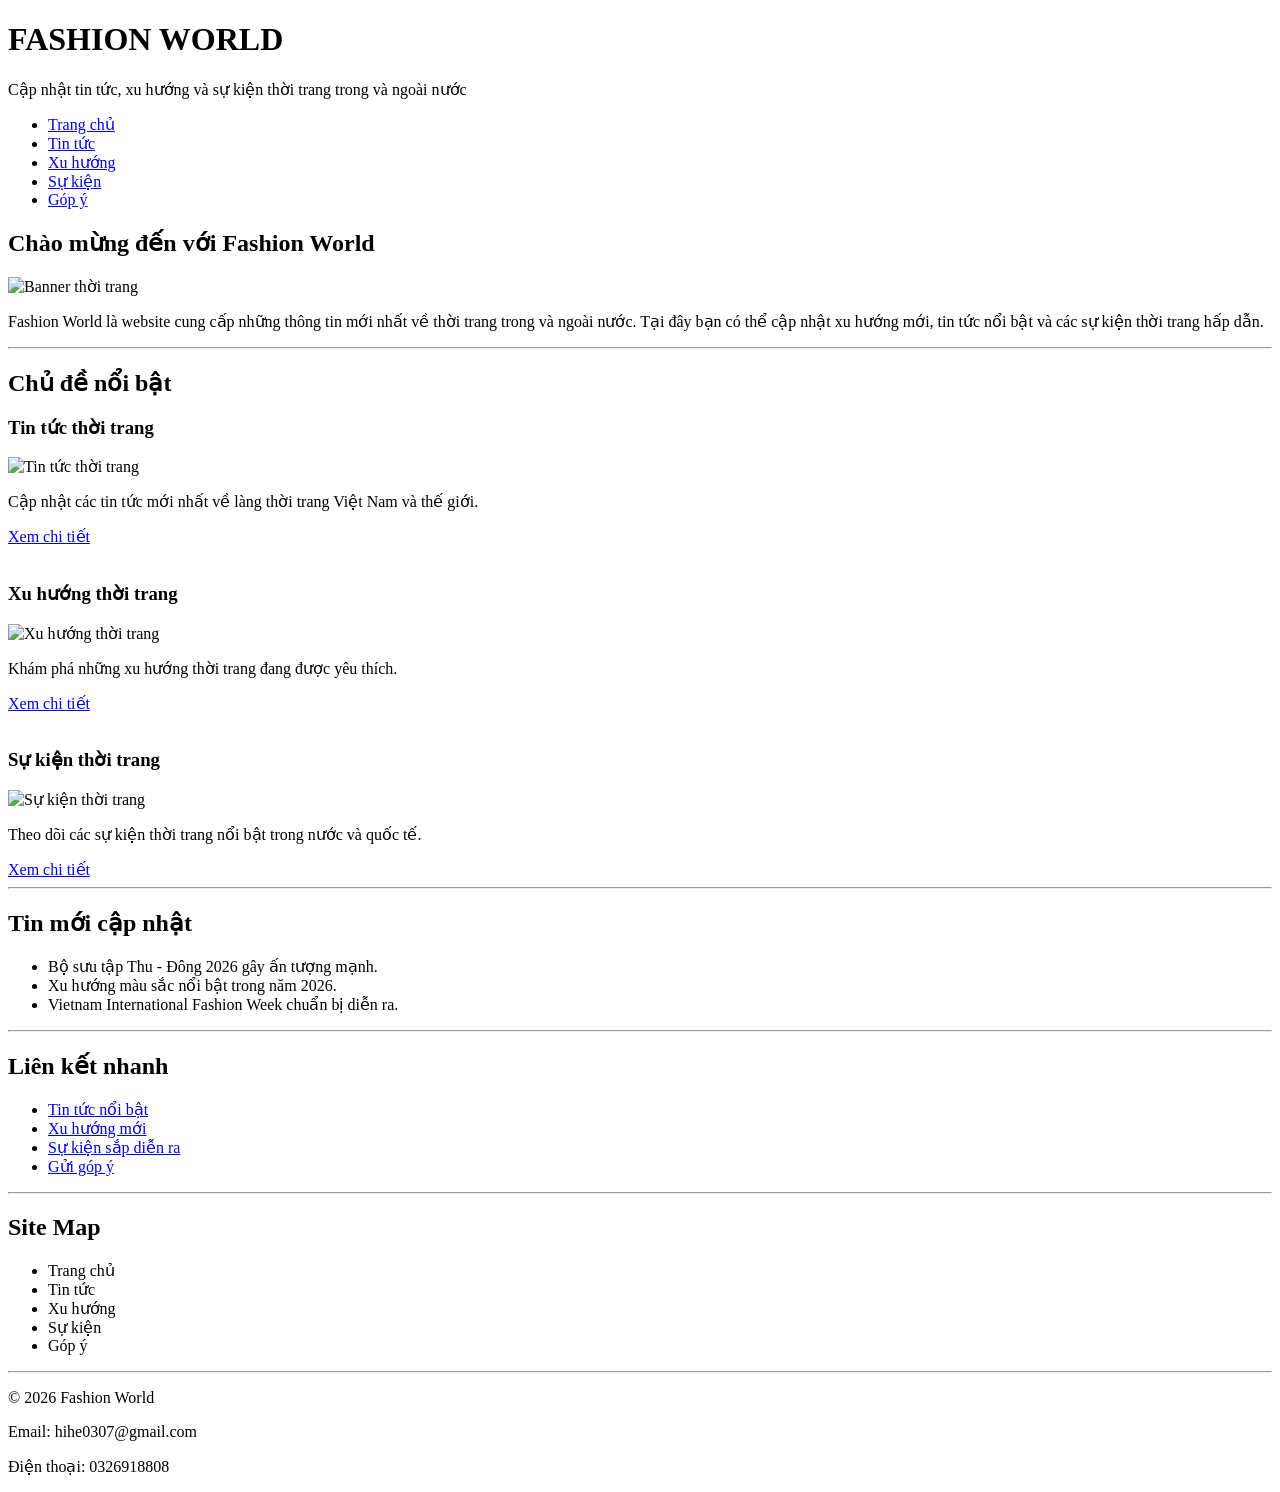
==== html/index.html @ 903ea50d "Create index.html" ====
<!DOCTYPE html>
<html lang="vi">
<head>
    <meta charset="UTF-8">
    <meta name="viewport" content="width=device-width, initial-scale=1.0">
    <title>Website Thời Trang</title>
</head>

<body>

    <!-- HEADER -->
    <header>

        <h1>FASHION WORLD</h1>
        <p>Cập nhật tin tức, xu hướng và sự kiện thời trang trong và ngoài nước</p>

    </header>

    <!-- MENU -->
    <nav>

        <ul>
            <li><a href="index.html">Trang chủ</a></li>
            <li><a href="news.html">Tin tức</a></li>
            <li><a href="trend.html">Xu hướng</a></li>
            <li><a href="event.html">Sự kiện</a></li>
            <li><a href="contact.html">Góp ý</a></li>
        </ul>

    </nav>

    <!-- NỘI DUNG CHÍNH -->
    <main>

        <!-- Banner -->
        <section>

            <h2>Chào mừng đến với Fashion World</h2>

            <img src="images/banner.jpg" alt="Banner thời trang" width="900">

            <p>
                Fashion World là website cung cấp những thông tin mới nhất về
                thời trang trong và ngoài nước. Tại đây bạn có thể cập nhật
                xu hướng mới, tin tức nổi bật và các sự kiện thời trang hấp dẫn.
            </p>

        </section>

        <hr>

        <!-- Chủ đề nổi bật -->
        <section>

            <h2>Chủ đề nổi bật</h2>

            <article>

                <h3>Tin tức thời trang</h3>

                <img src="images/news.jpg" alt="Tin tức thời trang" width="300">

                <p>
                    Cập nhật các tin tức mới nhất về làng thời trang Việt Nam
                    và thế giới.
                </p>

                <a href="news.html">Xem chi tiết</a>

            </article>

            <br>

            <article>

                <h3>Xu hướng thời trang</h3>

                <img src="images/trend.jpg" alt="Xu hướng thời trang" width="300">

                <p>
                    Khám phá những xu hướng thời trang đang được yêu thích.
                </p>

                <a href="trend.html">Xem chi tiết</a>

            </article>

            <br>

            <article>

                <h3>Sự kiện thời trang</h3>

                <img src="images/event.jpg" alt="Sự kiện thời trang" width="300">

                <p>
                    Theo dõi các sự kiện thời trang nổi bật trong nước và quốc tế.
                </p>

                <a href="event.html">Xem chi tiết</a>

            </article>

        </section>

        <hr>

        <!-- Tin mới -->
        <section>

            <h2>Tin mới cập nhật</h2>

            <ul>

                <li>
                    Bộ sưu tập Thu - Đông 2026 gây ấn tượng mạnh.
                </li>

                <li>
                    Xu hướng màu sắc nổi bật trong năm 2026.
                </li>

                <li>
                    Vietnam International Fashion Week chuẩn bị diễn ra.
                </li>

            </ul>

        </section>

        <hr>

        <!-- Liên kết nhanh -->
        <aside>

            <h2>Liên kết nhanh</h2>

            <ul>

                <li><a href="news.html">Tin tức nổi bật</a></li>

                <li><a href="trend.html">Xu hướng mới</a></li>

                <li><a href="event.html">Sự kiện sắp diễn ra</a></li>

                <li><a href="contact.html">Gửi góp ý</a></li>

            </ul>

        </aside>

    </main>

    <hr>

    <!-- SITE MAP -->
    <section>

        <h2>Site Map</h2>

        <ul>

            <li>Trang chủ</li>

            <li>Tin tức</li>

            <li>Xu hướng</li>

            <li>Sự kiện</li>

            <li>Góp ý</li>

        </ul>

    </section>

    <hr>

    <!-- FOOTER -->
    <footer>

        <p>© 2026 Fashion World</p>

        <p>Email: hihe0307@gmail.com</p>

        <p>Điện thoại: 0326918808</p>

    </footer>

</body>
</html>
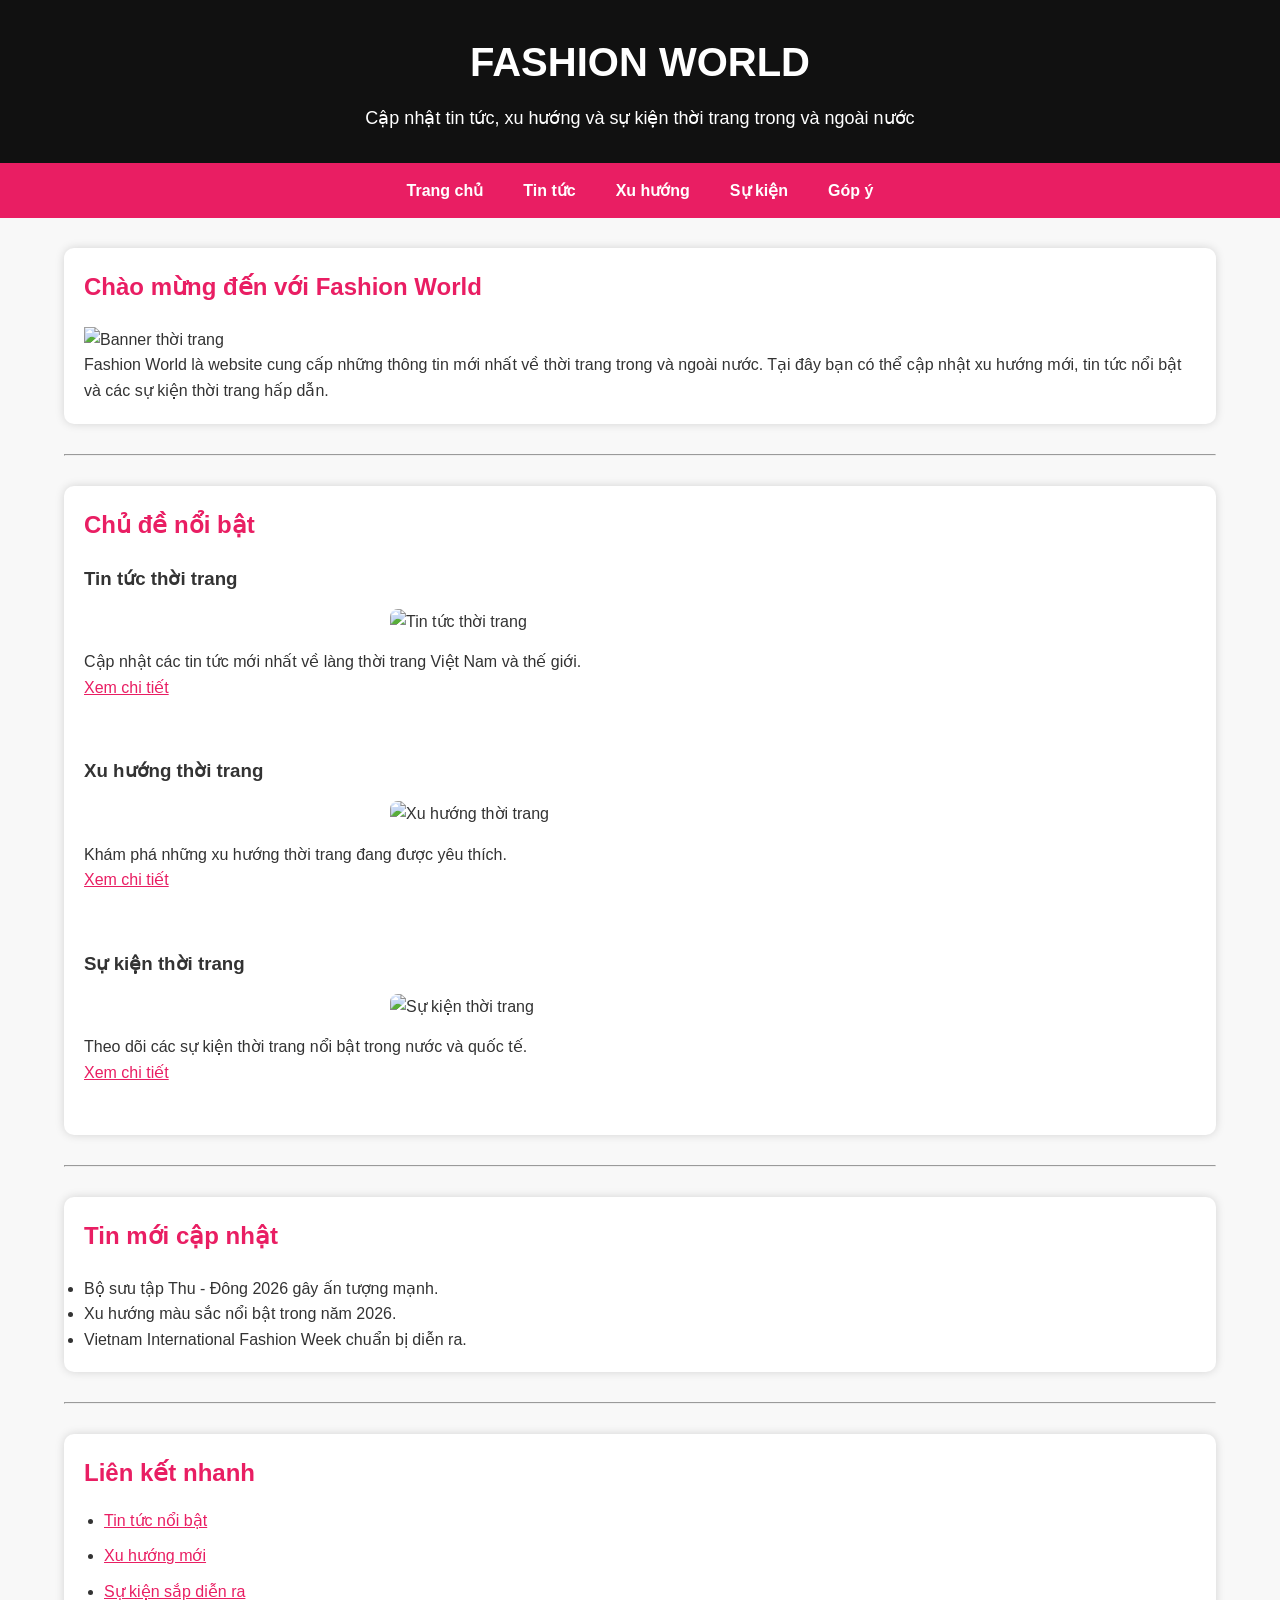
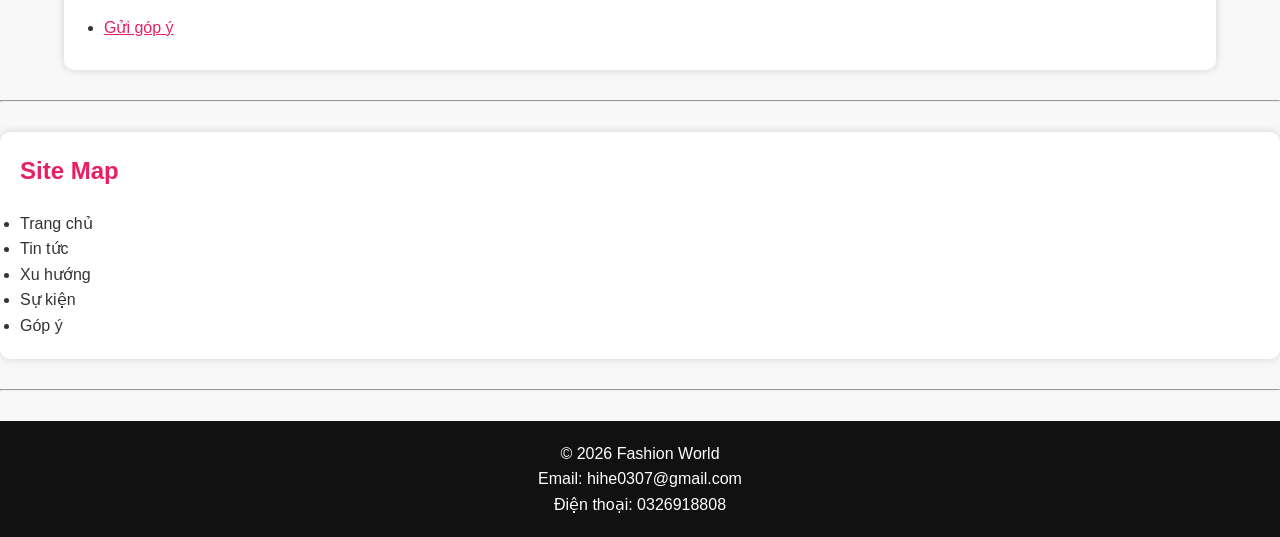
==== commit 24c4827c: "Update index.html" ====
--- a/html/index.html
+++ b/html/index.html
@@ -4,6 +4,7 @@
     <meta charset="UTF-8">
     <meta name="viewport" content="width=device-width, initial-scale=1.0">
     <title>Website Thời Trang</title>
+    <link rel="stylesheet" href="../css/style.css">
 </head>
 
 <body>
@@ -37,7 +38,7 @@
 
             <h2>Chào mừng đến với Fashion World</h2>
 
-            <img src="images/banner.jpg" alt="Banner thời trang" width="900">
+            <img src="../images/banner.jpg" alt="Banner thời trang" width="900">
 
             <p>
                 Fashion World là website cung cấp những thông tin mới nhất về
@@ -58,7 +59,7 @@
 
                 <h3>Tin tức thời trang</h3>
 
-                <img src="images/news.jpg" alt="Tin tức thời trang" width="300">
+                <img src="../images/news1.jpg" alt="Tin tức thời trang" width="300">
 
                 <p>
                     Cập nhật các tin tức mới nhất về làng thời trang Việt Nam
@@ -75,7 +76,7 @@
 
                 <h3>Xu hướng thời trang</h3>
 
-                <img src="images/trend.jpg" alt="Xu hướng thời trang" width="300">
+                <img src="../images/trend1.jpg" alt="Xu hướng thời trang" width="300">
 
                 <p>
                     Khám phá những xu hướng thời trang đang được yêu thích.
@@ -91,7 +92,7 @@
 
                 <h3>Sự kiện thời trang</h3>
 
-                <img src="images/event.jpg" alt="Sự kiện thời trang" width="300">
+                <img src="../images/event1.jpg" alt="Sự kiện thời trang" width="300">
 
                 <p>
                     Theo dõi các sự kiện thời trang nổi bật trong nước và quốc tế.
@@ -186,6 +187,8 @@
         <p>Điện thoại: 0326918808</p>
 
     </footer>
+    
+    <script src="../js/script.js"></script>
 
 </body>
 </html>
--- a/css/style.css
+++ b/css/style.css
@@ -0,0 +1,201 @@
+/* RESET */
+*{
+    margin:0;
+    padding:0;
+    box-sizing:border-box;
+}
+
+/* BODY */
+body{
+    font-family: Arial, Helvetica, sans-serif;
+    background:#f8f8f8;
+    color:#333;
+    line-height:1.6;
+}
+
+/* HEADER */
+header{
+    background:#111;
+    color:white;
+    text-align:center;
+    padding:30px;
+}
+
+header h1{
+    font-size:40px;
+    margin-bottom:10px;
+}
+
+header p{
+    font-size:18px;
+}
+
+/* MENU */
+nav{
+    background:#e91e63;
+}
+
+nav ul{
+    display:flex;
+    justify-content:center;
+    list-style:none;
+}
+
+nav ul li{
+    margin:0 20px;
+}
+
+nav ul li a{
+    display:block;
+    color:white;
+    text-decoration:none;
+    padding:15px 0;
+    font-weight:bold;
+}
+
+nav ul li a:hover{
+    color:yellow;
+}
+
+/* MAIN */
+main{
+    width:90%;
+    max-width:1200px;
+    margin:30px auto;
+}
+
+/* SECTION */
+section{
+    background:white;
+    padding:20px;
+    margin-bottom:30px;
+    border-radius:10px;
+    box-shadow:0 0 10px rgba(0,0,0,0.15);
+}
+
+section h2{
+    color:#e91e63;
+    margin-bottom:20px;
+}
+
+/* ARTICLE */
+article{
+    margin-bottom:30px;
+}
+
+article h3{
+    margin-bottom:15px;
+}
+
+article img{
+    width:100%;
+    max-width:500px;
+    display:block;
+    margin:15px auto;
+    border-radius:8px;
+}
+
+article p{
+    text-align:justify;
+}
+
+/* ASIDE */
+aside{
+    background:white;
+    padding:20px;
+    border-radius:10px;
+    box-shadow:0 0 10px rgba(0,0,0,0.15);
+    margin-bottom:30px;
+}
+
+aside h2{
+    color:#e91e63;
+    margin-bottom:15px;
+}
+
+aside ul{
+    padding-left:20px;
+}
+
+aside ul li{
+    margin-bottom:10px;
+}
+
+/* FORM */
+form{
+    margin-top:20px;
+}
+
+input,
+textarea{
+    width:100%;
+    padding:10px;
+    margin-top:8px;
+    margin-bottom:15px;
+    border:1px solid #ccc;
+    border-radius:5px;
+}
+
+button{
+    background:#e91e63;
+    color:white;
+    border:none;
+    padding:12px 20px;
+    cursor:pointer;
+    border-radius:5px;
+    margin-right:10px;
+}
+
+button:hover{
+    background:#c2185b;
+}
+
+/* LINK */
+a{
+    color:#e91e63;
+}
+
+a:hover{
+    color:#000;
+}
+
+/* FOOTER */
+footer{
+    background:#111;
+    color:white;
+    text-align:center;
+    padding:20px;
+    margin-top:30px;
+}
+
+footer a{
+    color:white;
+    text-decoration:none;
+}
+
+footer a:hover{
+    color:yellow;
+}
+
+/* HR */
+hr{
+    margin:30px 0;
+}
+
+/* RESPONSIVE */
+@media(max-width:768px){
+
+nav ul{
+    flex-direction:column;
+    text-align:center;
+}
+
+nav ul li{
+    margin:10px 0;
+}
+
+header h1{
+    font-size:28px;
+}
+
+}
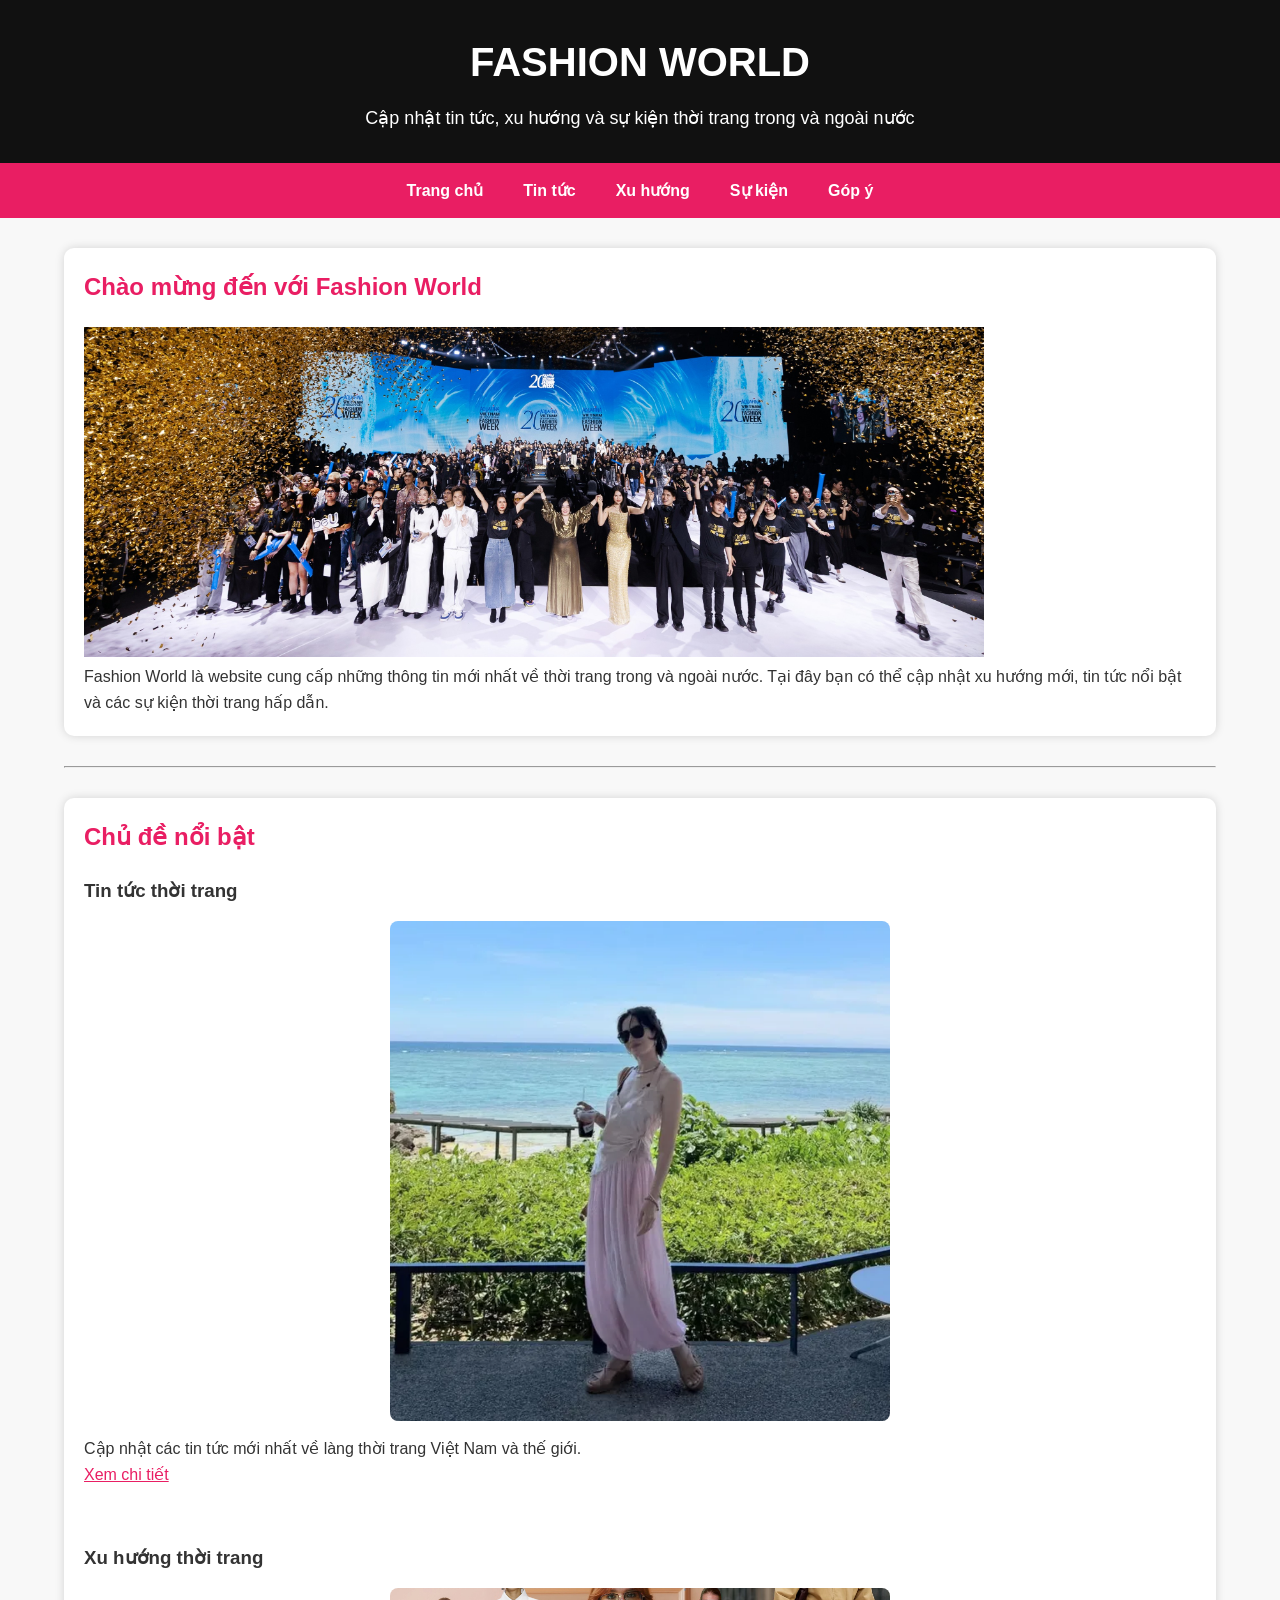
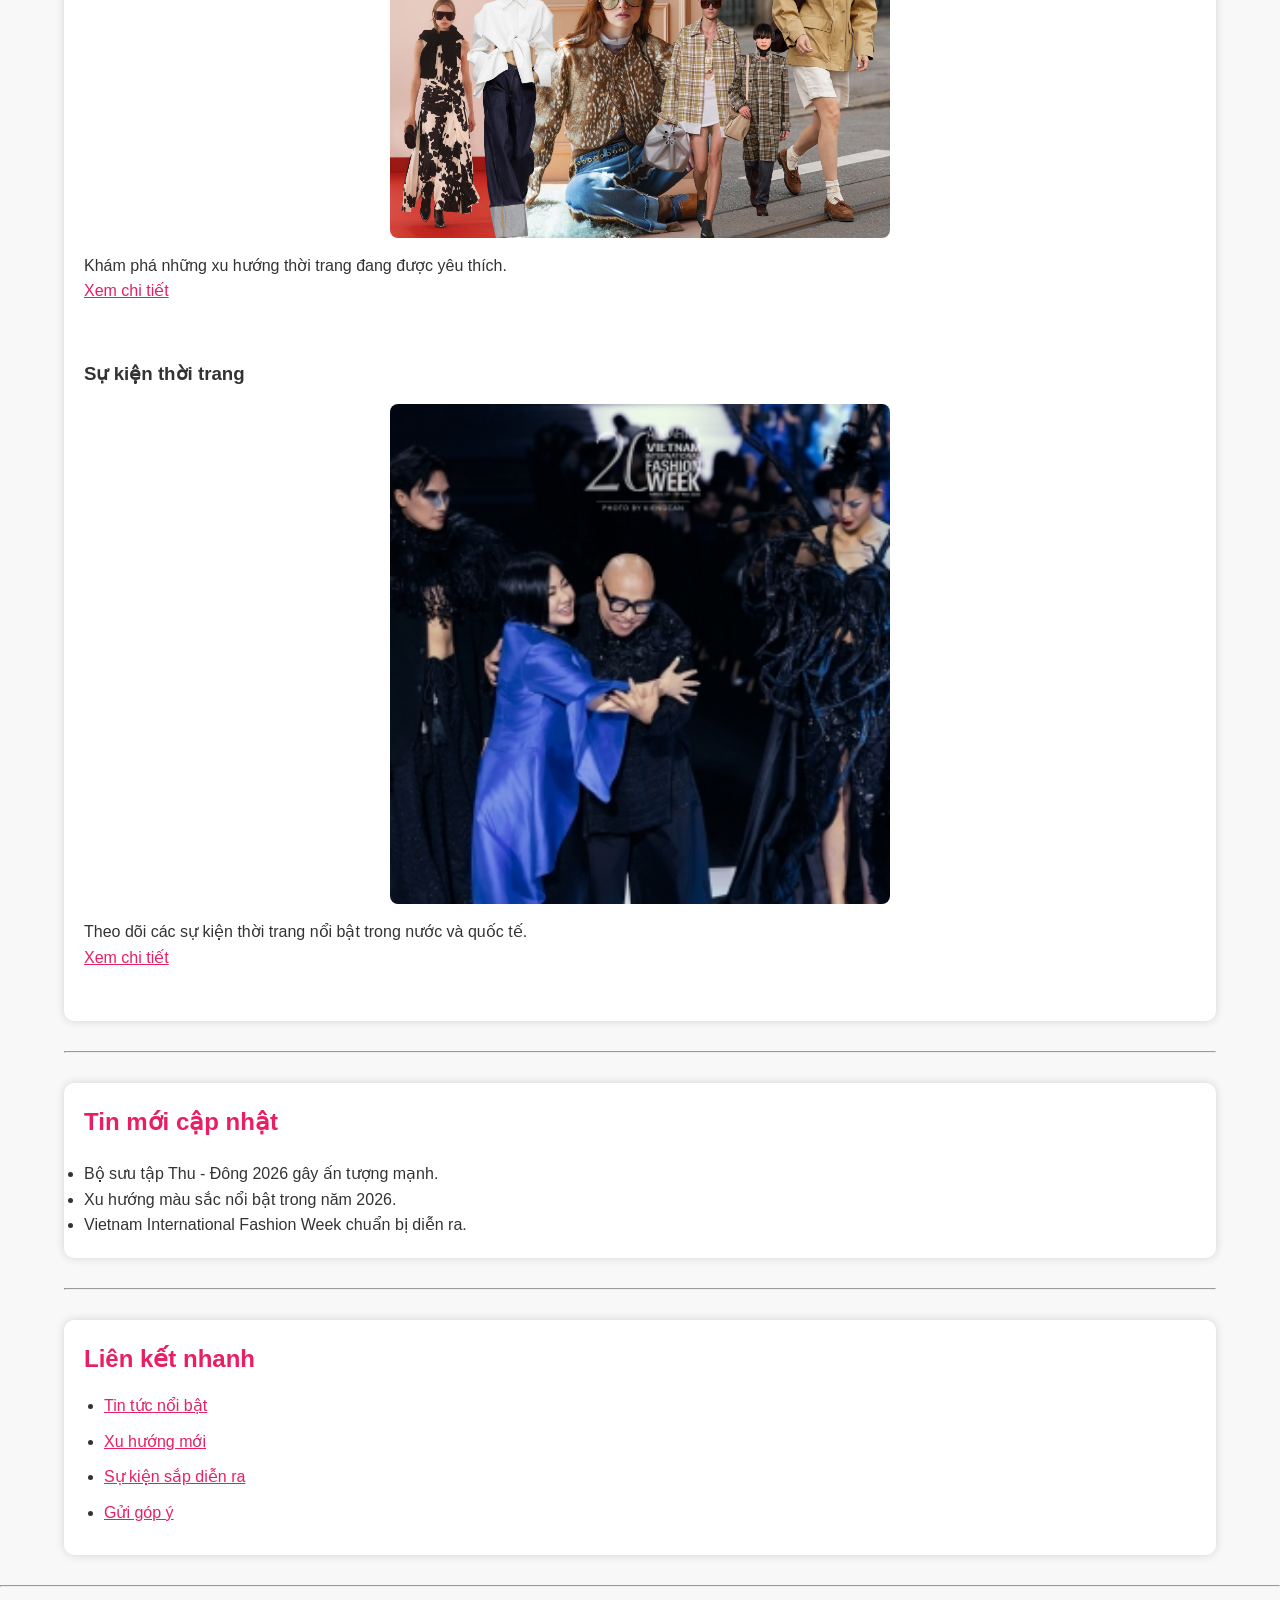
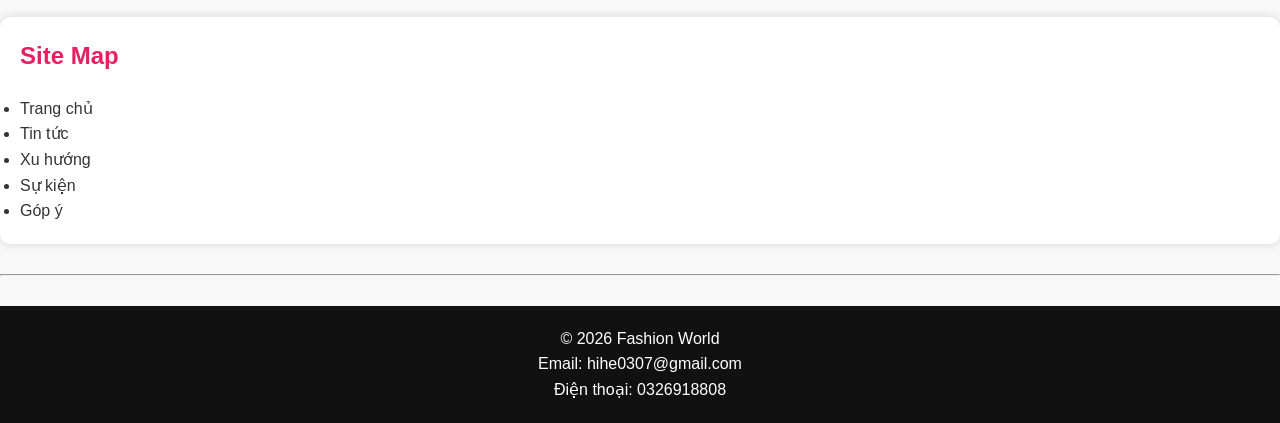
==== commit 35085f40: "Update index.html" ====
--- a/html/index.html
+++ b/html/index.html
@@ -38,7 +38,7 @@
 
             <h2>Chào mừng đến với Fashion World</h2>
 
-            <img src="../images/banner.jpg" alt="Banner thời trang" width="900">
+            <img src="../img/banner.jpg" alt="Banner thời trang" width="900">
 
             <p>
                 Fashion World là website cung cấp những thông tin mới nhất về
@@ -59,7 +59,7 @@
 
                 <h3>Tin tức thời trang</h3>
 
-                <img src="../images/news1.jpg" alt="Tin tức thời trang" width="300">
+                <img src="../img/news1.jpg" alt="Tin tức thời trang" width="300">
 
                 <p>
                     Cập nhật các tin tức mới nhất về làng thời trang Việt Nam
@@ -76,7 +76,7 @@
 
                 <h3>Xu hướng thời trang</h3>
 
-                <img src="../images/trend1.jpg" alt="Xu hướng thời trang" width="300">
+                <img src="../img/trend1.jpg" alt="Xu hướng thời trang" width="300">
 
                 <p>
                     Khám phá những xu hướng thời trang đang được yêu thích.
@@ -92,7 +92,7 @@
 
                 <h3>Sự kiện thời trang</h3>
 
-                <img src="../images/event1.jpg" alt="Sự kiện thời trang" width="300">
+                <img src="../img/event1.jpg" alt="Sự kiện thời trang" width="300">
 
                 <p>
                     Theo dõi các sự kiện thời trang nổi bật trong nước và quốc tế.
